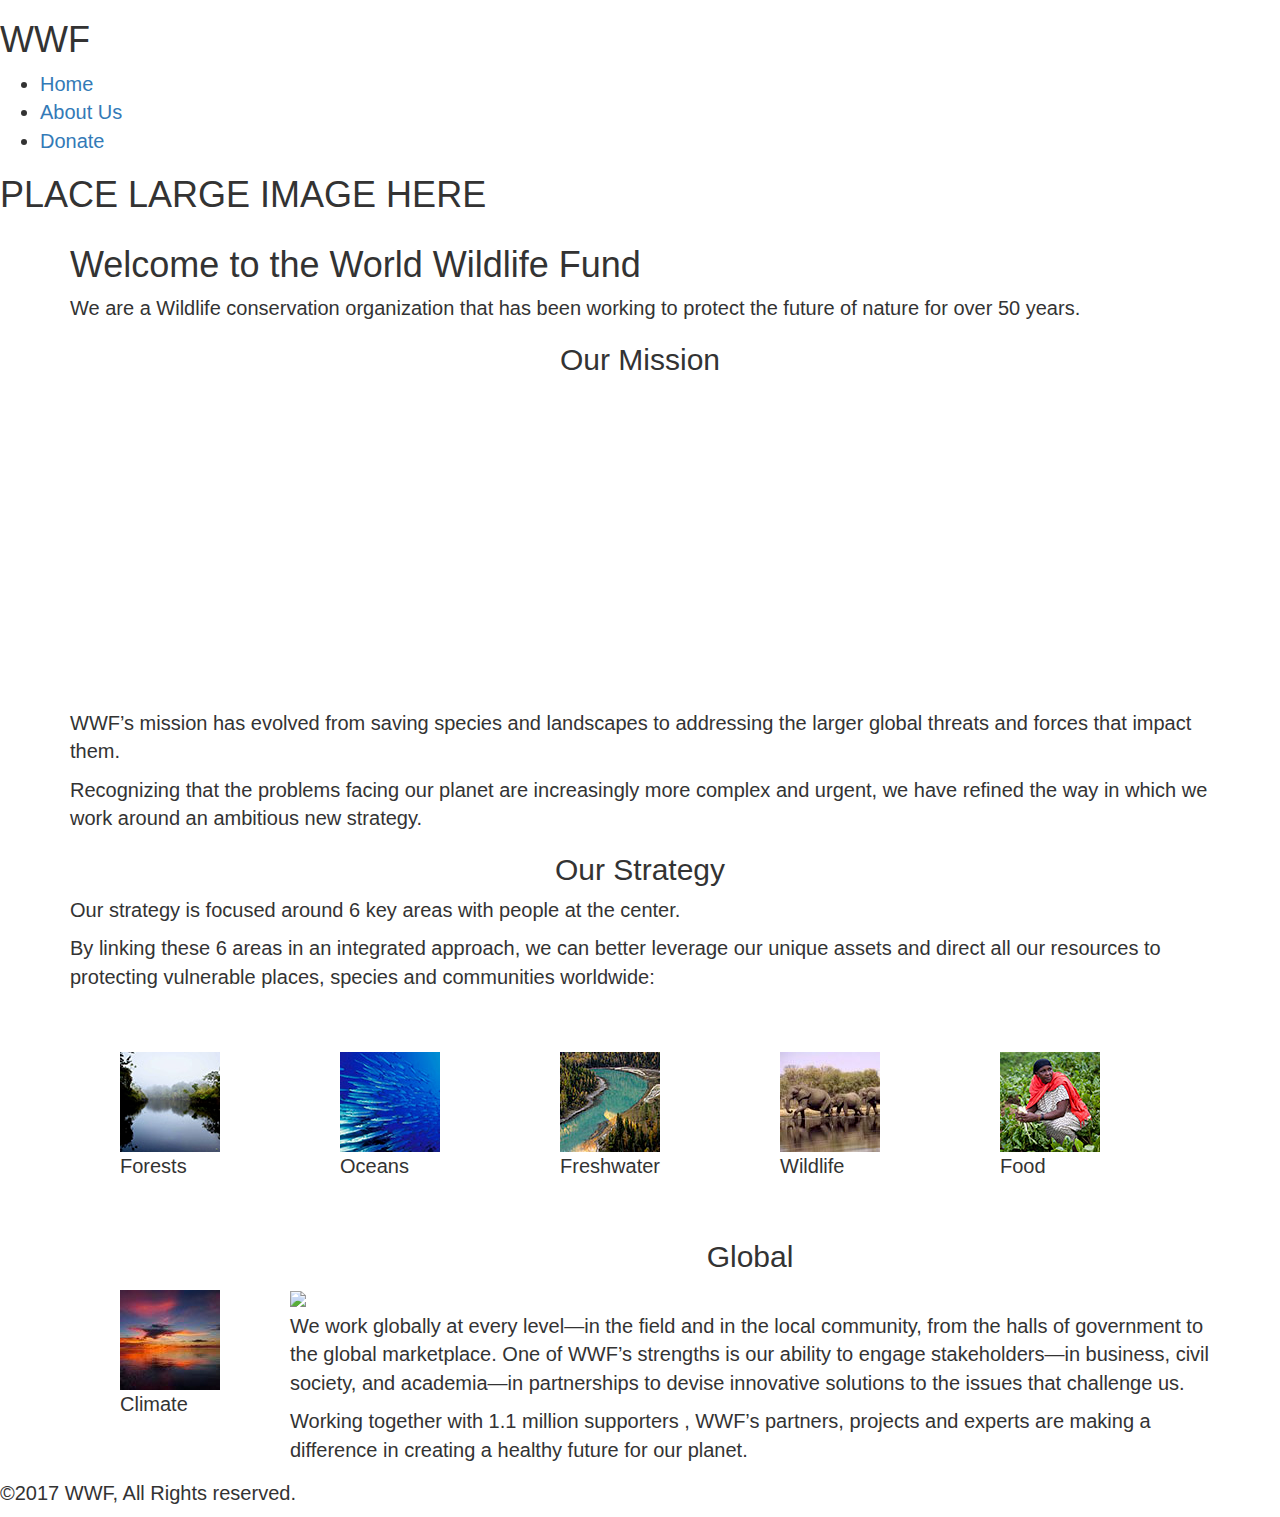
==== index.html @ ac3390df "2nd commit" ====
<!DOCTYPE html>
<html>
<head>
	<title>WWF - Endangered Species Conservation | World Wildlife Fund</title>
	<meta name="viewport" content="width=device-width, initial-scale=1, maximum-scale=1, user-scalable=no">
    <meta charset="utf-8">
    <link rel="stylesheet" type="text/css"  href="css/wwfstyle.css">
	<link rel="stylesheet" href="css/bootstrap.min.css">
</head>
<body>
    <header>
        <div class="logo">
            <h1>WWF</h1>
        </div>
        <nav class="mainMenu">
            <ul>
                <li><a href="index.html">Home</a></li>
                <li><a href="about.html">About Us</a></li>
                <li><a href="donate.html">Donate</a></li>
            </ul>
        </nav>
    
    </header>
    <div class="hero">
        <h1> PLACE LARGE IMAGE HERE</h1>
    </div>
    <div class="container">
        <div>
            <h1>Welcome to the World Wildlife Fund</h1>
            <p> We are a Wildlife conservation organization that has been working to protect the future of nature for over 50 years.</p>
        </div>
        
        <div class="mission">
            <h2 class="center">Our Mission</h2>
            <iframe width="560" height="315" src="https://www.youtube.com/embed/jE-1I5o217A" frameborder="0" allowfullscreen></iframe>  
            <p>WWF’s mission has evolved from saving species and landscapes to addressing the larger global threats and forces that impact them. </p>
            <p>Recognizing that the problems facing our planet are increasingly more complex and urgent, we have refined the way in which we work around an ambitious new strategy.</p> 
        </div>
        <div class="strategy">
            <h2 class="center">Our Strategy</h2>
    
            <p> Our strategy is focused around 6 key areas with people at the center.</p> 
            <p>By linking these 6 areas in an integrated approach, we can better leverage our unique assets and direct all our resources to protecting vulnerable places, species and communities worldwide:</p>
            
            <div class="maingrp">
                <div class="group"><img src="img/forest_icon.png"><p>Forests</p></div>
                <div class="group"><img src="img/oceans_icon.png"><p>Oceans</p></div>
                <div class="group"><img src="img/freshwater_icon.png"><p>Freshwater</p></div>
                <div class="group"><img src="img/wildlife_icon.png"><p>Wildlife</p></div>
                <div class="group"><img src="img/food_icon.png"><p>Food</p></div>
                <div class="group"><img src="img/climate_icon.png"><p>Climate</p></div>
            </div>
        </div>
        <div>
            <h2 class="center">Global</h2>
            <div>
                <img src="#">
                <p>We work globally at every level—in the field and in the local community, from the halls of government to the global marketplace. One of WWF’s strengths is our ability to engage stakeholders—in business, civil society, and academia—in partnerships to devise innovative solutions to the issues that challenge us.</p> 

                <p>Working together with 1.1 million supporters , WWF’s partners, projects and experts are making a difference in creating a healthy future for our planet.</p>
            </div>
        
        </div>
    
    </div>

    <footer>
        <div>
            <p> &copy;2017 WWF, All Rights reserved.</p>
        </div>
    </footer>
    <script src="js/jquery.min.js"></script>
	<script src="js/bootstrap.min.js"></script>
</body>
---- css/wwfstyle.css ----
* {
    box-sizing: border-box;
    margin: 0px;
    font-size: 20px;
}

h1 {
	font-size: 48px;
}

h2 {
	font-size: 42px;
}

h3 {
	font-size: 36px;
}

h4 {
	font-size: 32px;
}

h5 {
	font-size: 28px;
}

h6 {
	font-size: 24px;
}

/*Center Text*/
.center {
    text-align: center;
}

.maingrp {
    width: 100%;
    height: auto;
}
.group {
    float: left;
    width: 200px;
    margin: 10px;
    padding: 40px;
}

/*
.maingrp::after {
    content: " ";
    clear: both;
}*/
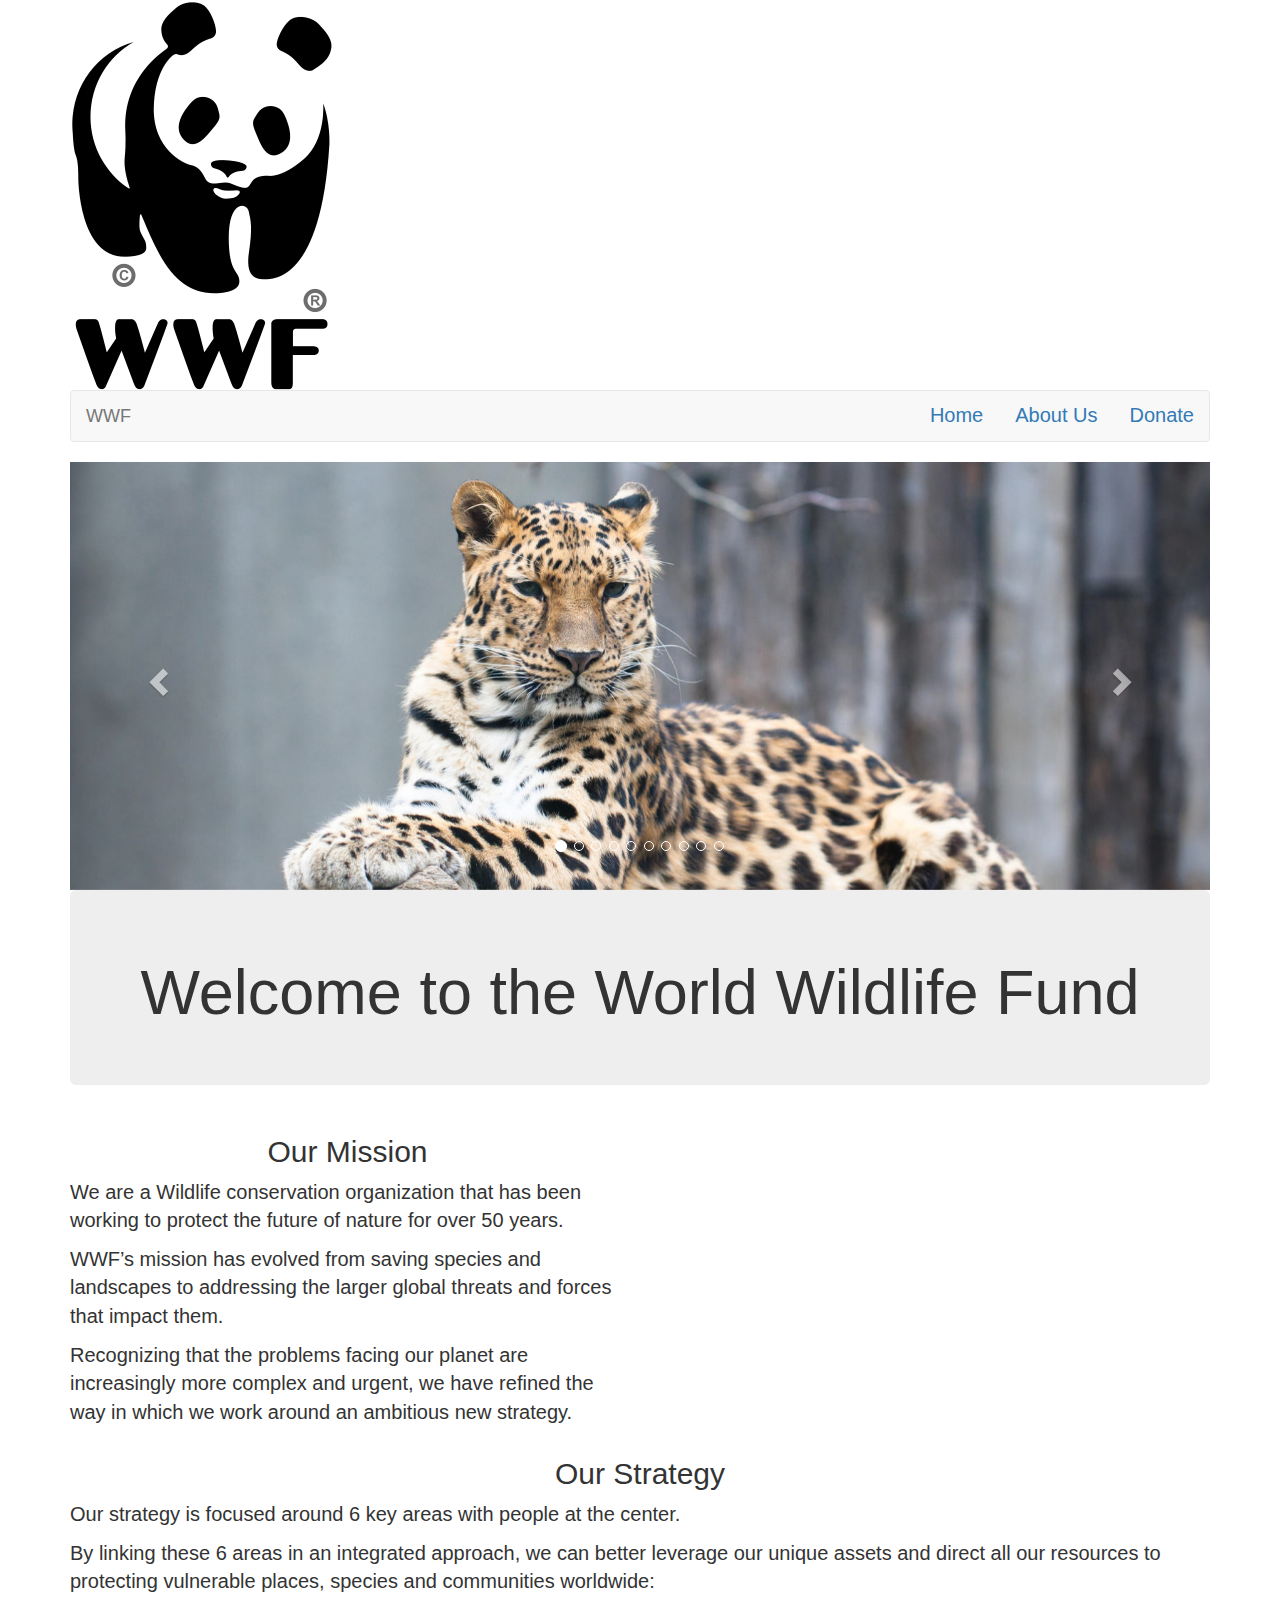
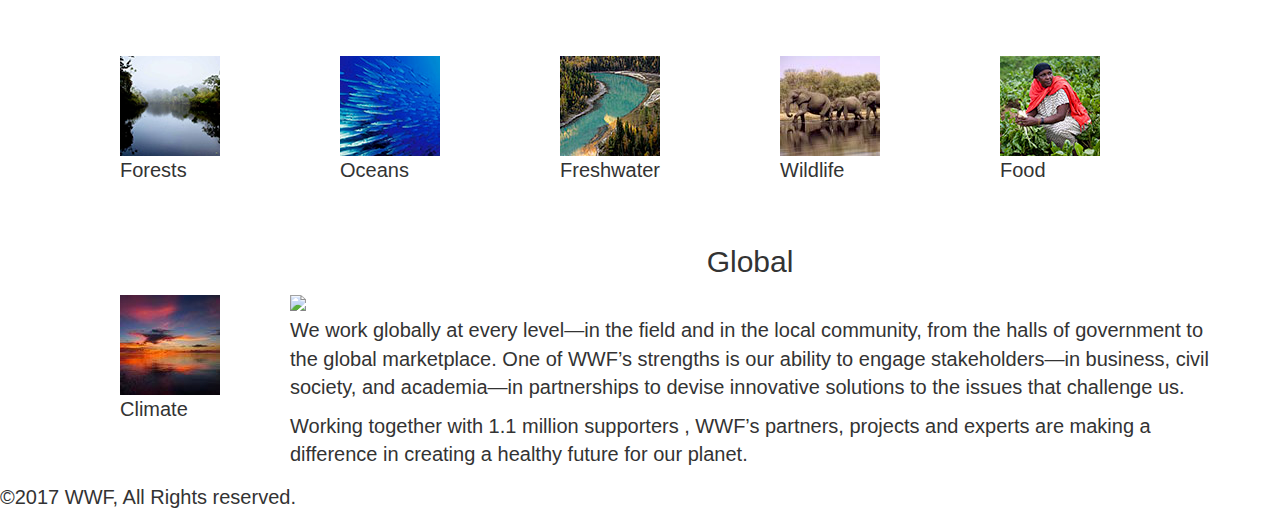
==== commit d05a6efd: "3rd commit" ====
--- a/index.html
+++ b/index.html
@@ -5,37 +5,140 @@
 	<meta name="viewport" content="width=device-width, initial-scale=1, maximum-scale=1, user-scalable=no">
     <meta charset="utf-8">
     <link rel="stylesheet" type="text/css"  href="css/wwfstyle.css">
+    <link rel="stylesheet" type="text/css"  href="css/normalize.css">
 	<link rel="stylesheet" href="css/bootstrap.min.css">
 </head>
 <body>
-    <header>
+    <div class="container">
         <div class="logo">
-            <h1>WWF</h1>
+            <img src="img/WWF_logo.svg.png">
         </div>
-        <nav class="mainMenu">
-            <ul>
-                <li><a href="index.html">Home</a></li>
-                <li><a href="about.html">About Us</a></li>
-                <li><a href="donate.html">Donate</a></li>
-            </ul>
+        <nav class="navbar navbar-default">
+            <div class="navbar-header">
+                <button type="button" class="navbar-toggle collapsed" data-toggle="collapse" data-target="#bs-example-navbar-collapse-1" aria-expanded="false">
+                    <span class="glyphicon glyphicon-menu-hamburger"></span>
+                </button>
+                <a class="navbar-brand" href="index.html">WWF</a>
+            </div>
+            <div class="collapse navbar-collapse" id="bs-example-navbar-collapse-1">
+                <ul class="nav nav-pills navbar-right">
+                    <li role="presentation"><a href="index.html">Home</a></li>
+                    <li role="presentation"><a href="about.html">About Us</a></li>
+                    <li role="presentation"><a href="donate.html">Donate</a></li>
+                </ul>
+            </div>
         </nav>
     
-    </header>
-    <div class="hero">
-        <h1> PLACE LARGE IMAGE HERE</h1>
     </div>
     <div class="container">
-        <div>
-            <h1>Welcome to the World Wildlife Fund</h1>
-            <p> We are a Wildlife conservation organization that has been working to protect the future of nature for over 50 years.</p>
+        
+        <div id="carousel-example-generic" class="carousel slide" data-ride="carousel">
+            <!-- Indicators -->
+            <ol class="carousel-indicators">
+                <li data-target="#carousel-example-generic" data-slide-to="0" class="active"></li>
+                <li data-target="#carousel-example-generic" data-slide-to="1"></li>
+                <li data-target="#carousel-example-generic" data-slide-to="2"></li>
+                <li data-target="#carousel-example-generic" data-slide-to="3"></li>
+                <li data-target="#carousel-example-generic" data-slide-to="4"></li>
+                <li data-target="#carousel-example-generic" data-slide-to="5"></li>
+                <li data-target="#carousel-example-generic" data-slide-to="6"></li>
+                <li data-target="#carousel-example-generic" data-slide-to="7"></li>
+                <li data-target="#carousel-example-generic" data-slide-to="8"></li>
+                <li data-target="#carousel-example-generic" data-slide-to="9"></li>
+            </ol>
+            <!-- Wrapper for slides -->
+            <div class="carousel-inner" role="listbox">
+                <div class="item active">
+                    <img src="img/amur-leopard.jpg">
+                    <div class="carousel-caption">
+<!--                        <p>Amur Leopard</p>-->
+                    </div>
+                </div>
+                <div class="item">
+                  <img src="img/elephants.jpg">
+                  <div class="carousel-caption">
+<!--                    <p>Elephants</p>-->
+                  </div>
+                </div>
+                <div class="item">
+                  <img src="img/gorillas.jpg">
+                  <div class="carousel-caption">
+<!--                    <p>Gorillas</p>-->
+                  </div>
+                </div>
+                <div class="item">
+                  <img src="img/Orangutans_Hero_image.jpg">
+                  <div class="carousel-caption">
+<!--                    <p>Orangutans</p>-->
+                  </div>
+                </div>
+                <div class="item">
+                  <img src="img/panda.jpg">
+                  <div class="carousel-caption">
+<!--                    <p>Pandas</p>-->
+                  </div>
+                </div>
+                <div class="item">
+                  <img src="img/polar-bear-hero.jpg">
+                  <div class="carousel-caption">
+<!--                    <p>Polar Bear</p>-->
+                  </div>
+                </div>
+                <div class="item">
+                  <img src="img/rhinos.jpg">
+                  <div class="carousel-caption">
+<!--                    <p>Gorillas</p>-->
+                  </div>
+                </div>
+                <div class="item">
+                  <img src="img/seaturtle_spring2017.jpg">
+                  <div class="carousel-caption">
+<!--                    <p>Seaturtle</p>-->
+                  </div>
+                </div>
+                <div class="item">
+                  <img src="img/sumatran-tiger-hero.jpg">
+                  <div class="carousel-caption">
+<!--                    <p>Tiger</p>-->
+                  </div>
+                </div>
+                <div class="item">
+                  <img src="img/whales.jpg">
+                  <div class="carousel-caption">
+<!--                    <p>Whales</p>-->
+                  </div>
+                </div>
+            </div>
+            <!-- Controls -->
+            <a class="left carousel-control" href="#carousel-example-generic" role="button" data-slide="prev">
+                <span class="glyphicon glyphicon-chevron-left" aria-hidden="true"></span>
+                <span class="sr-only">Previous</span>
+            </a>
+            <a class="right carousel-control" href="#carousel-example-generic" role="button" data-slide="next">
+                <span class="glyphicon glyphicon-chevron-right" aria-hidden="true"></span>
+                <span class="sr-only">Next</span>
+            </a>
+        </div>
+    
+        <div class="jumbotron">
+            <h1 class="center">Welcome to the World Wildlife Fund</h1>
+        </div>
+        <div class="row">
+            <div class="col-lg-6">
+                <h2 class="center">Our Mission</h2>
+                <p> We are a Wildlife conservation organization that has been working to protect the future of nature for over 50 years.</p>
+
+                <p>WWF’s mission has evolved from saving species and landscapes to addressing the larger global threats and forces that impact them. </p>
+                <p>Recognizing that the problems facing our planet are increasingly more complex and urgent, we have refined the way in which we work around an ambitious new strategy.</p>
+            </div>
+            <div class="manifesto col-lg-6">
+            
+            <iframe width="560" height="315" src="https://www.youtube.com/embed/jE-1I5o217A" frameborder="0" allowfullscreen></iframe>  
+             
+            </div>
         </div>
         
-        <div class="mission">
-            <h2 class="center">Our Mission</h2>
-            <iframe width="560" height="315" src="https://www.youtube.com/embed/jE-1I5o217A" frameborder="0" allowfullscreen></iframe>  
-            <p>WWF’s mission has evolved from saving species and landscapes to addressing the larger global threats and forces that impact them. </p>
-            <p>Recognizing that the problems facing our planet are increasingly more complex and urgent, we have refined the way in which we work around an ambitious new strategy.</p> 
-        </div>
+        
         <div class="strategy">
             <h2 class="center">Our Strategy</h2>
     
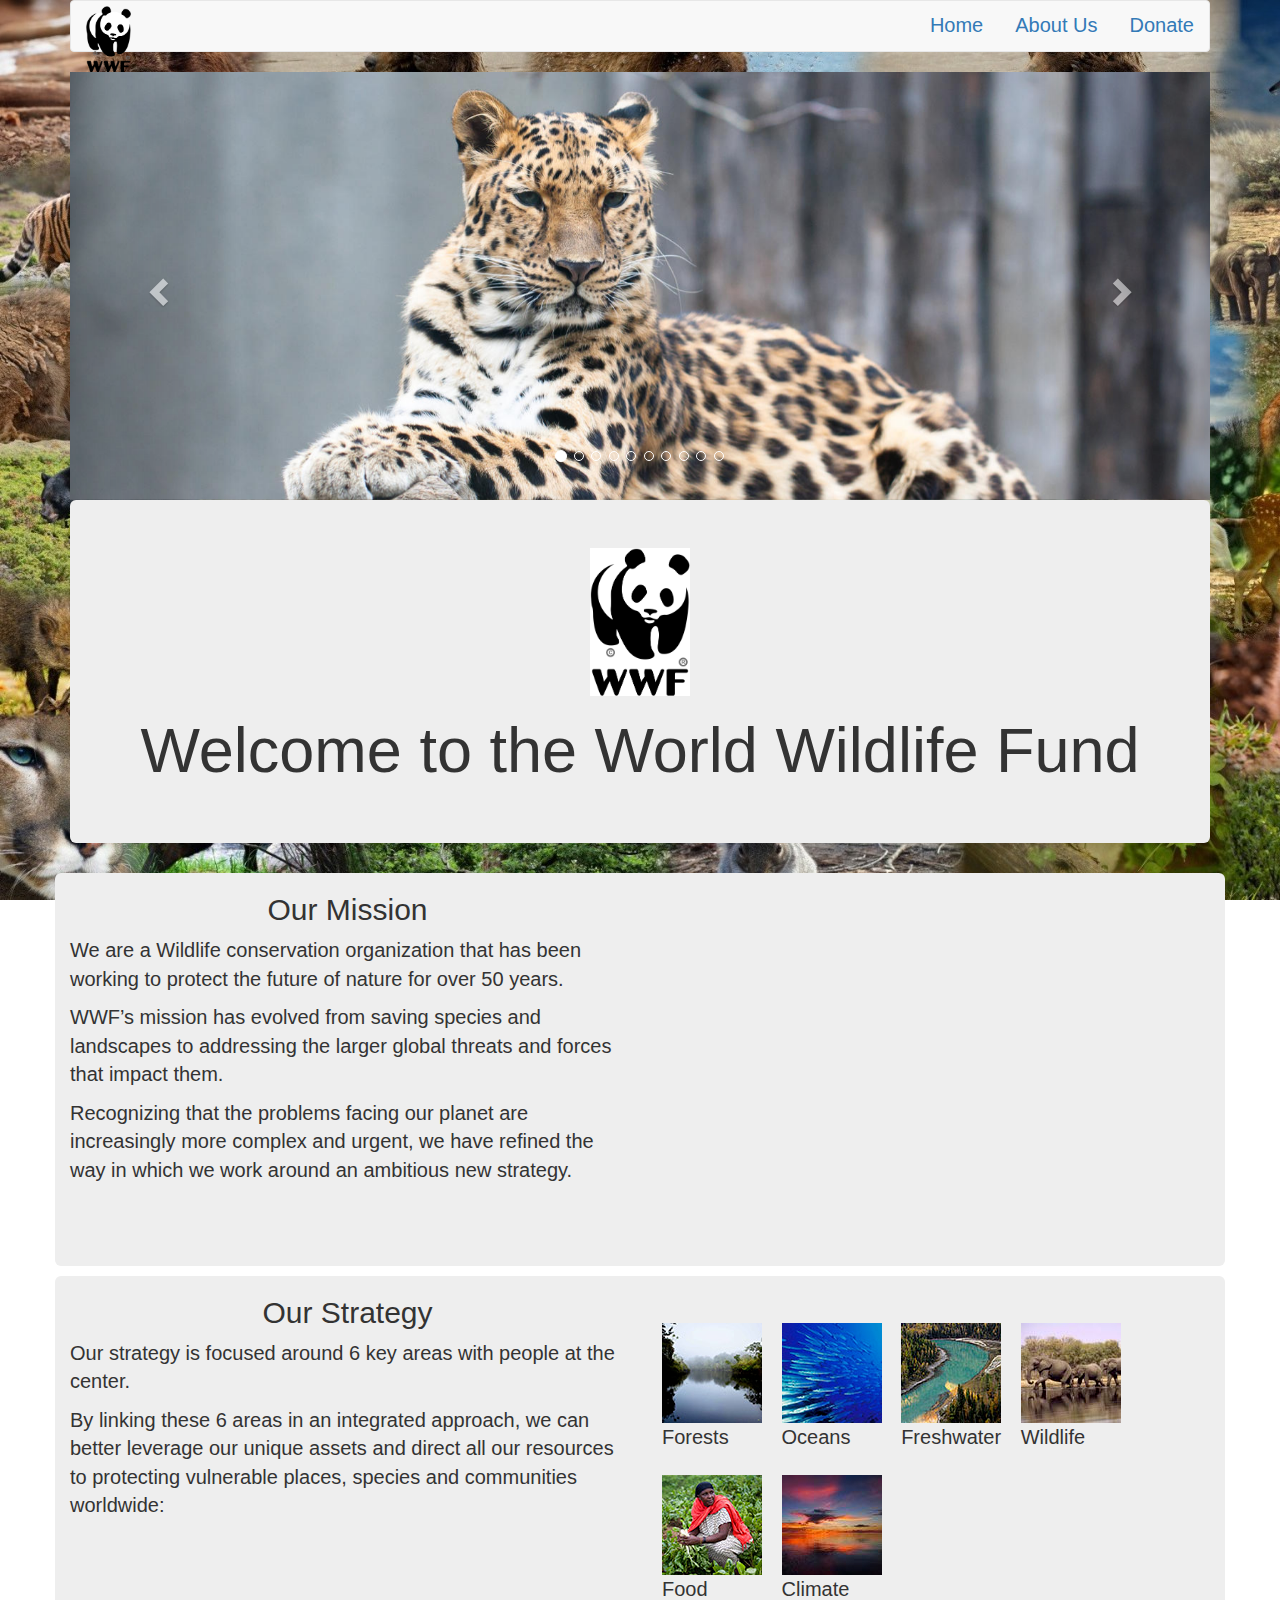
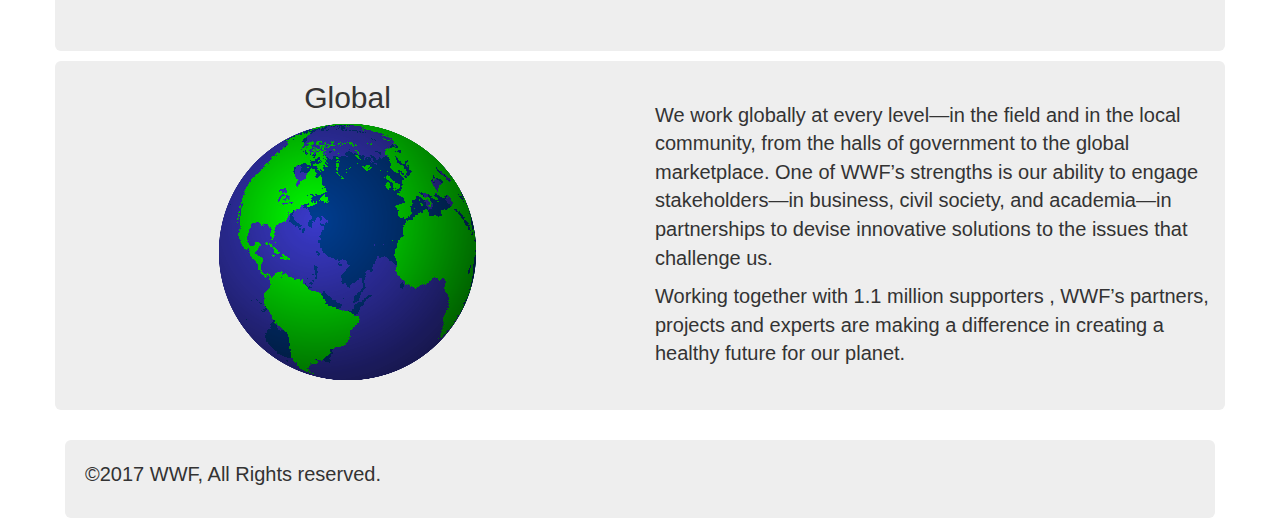
==== commit 4c8988a0: "new commit" ====
--- a/index.html
+++ b/index.html
@@ -9,16 +9,22 @@
 	<link rel="stylesheet" href="css/bootstrap.min.css">
 </head>
 <body>
+    
+    
     <div class="container">
+<!--
         <div class="logo">
             <img src="img/WWF_logo.svg.png">
         </div>
+-->
         <nav class="navbar navbar-default">
             <div class="navbar-header">
                 <button type="button" class="navbar-toggle collapsed" data-toggle="collapse" data-target="#bs-example-navbar-collapse-1" aria-expanded="false">
                     <span class="glyphicon glyphicon-menu-hamburger"></span>
                 </button>
-                <a class="navbar-brand" href="index.html">WWF</a>
+                <a class="navbar-brand" href="index.html">
+                    <img src="img/WWF_logo.svg.png">
+                </a>
             </div>
             <div class="collapse navbar-collapse" id="bs-example-navbar-collapse-1">
                 <ul class="nav nav-pills navbar-right">
@@ -121,46 +127,53 @@
         </div>
     
         <div class="jumbotron">
+            <div class="logo">
+                <img src="img/WWF_logo.svg.png">
+            </div>
             <h1 class="center">Welcome to the World Wildlife Fund</h1>
         </div>
         <div class="row">
-            <div class="col-lg-6">
+            <div class="col-md-6">
                 <h2 class="center">Our Mission</h2>
                 <p> We are a Wildlife conservation organization that has been working to protect the future of nature for over 50 years.</p>
 
                 <p>WWF’s mission has evolved from saving species and landscapes to addressing the larger global threats and forces that impact them. </p>
                 <p>Recognizing that the problems facing our planet are increasingly more complex and urgent, we have refined the way in which we work around an ambitious new strategy.</p>
             </div>
-            <div class="manifesto col-lg-6">
-            
-            <iframe width="560" height="315" src="https://www.youtube.com/embed/jE-1I5o217A" frameborder="0" allowfullscreen></iframe>  
-             
+            <div class="center sidegrp col-md-6">
+                 <iframe width="560" height="315" src="https://www.youtube.com/embed/jE-1I5o217A" frameborder="0" allowfullscreen></iframe>
             </div>
         </div>
         
-        
-        <div class="strategy">
-            <h2 class="center">Our Strategy</h2>
-    
-            <p> Our strategy is focused around 6 key areas with people at the center.</p> 
-            <p>By linking these 6 areas in an integrated approach, we can better leverage our unique assets and direct all our resources to protecting vulnerable places, species and communities worldwide:</p>
-            
-            <div class="maingrp">
-                <div class="group"><img src="img/forest_icon.png"><p>Forests</p></div>
-                <div class="group"><img src="img/oceans_icon.png"><p>Oceans</p></div>
-                <div class="group"><img src="img/freshwater_icon.png"><p>Freshwater</p></div>
-                <div class="group"><img src="img/wildlife_icon.png"><p>Wildlife</p></div>
-                <div class="group"><img src="img/food_icon.png"><p>Food</p></div>
-                <div class="group"><img src="img/climate_icon.png"><p>Climate</p></div>
+        <div class = "row">
+            <div class="strategy col-md-6">
+                <h2 class="center">Our Strategy</h2>
+
+                <p> Our strategy is focused around 6 key areas with people at the center.</p> 
+                <p>By linking these 6 areas in an integrated approach, we can better leverage our unique assets and direct all our resources to protecting vulnerable places, species and communities worldwide:</p>
+            </div> 
+            <div class="maingrp col-md-6">
+                <div class="sidegrp">
+                    <div class="imggroup"><img src="img/forest_icon.png"><p>Forests</p></div>
+                    <div class="imggroup"><img src="img/oceans_icon.png"><p>Oceans</p></div>
+                    <div class="imggroup"><img src="img/freshwater_icon.png"><p>Freshwater</p></div>
+                    <div class="imggroup"><img src="img/wildlife_icon.png"><p>Wildlife</p></div>
+                    <div class="imggroup"><img src="img/food_icon.png"><p>Food</p></div>
+                    <div class="imggroup"><img src="img/climate_icon.png"><p>Climate</p></div>
+                </div>
             </div>
         </div>
-        <div>
-            <h2 class="center">Global</h2>
-            <div>
-                <img src="#">
-                <p>We work globally at every level—in the field and in the local community, from the halls of government to the global marketplace. One of WWF’s strengths is our ability to engage stakeholders—in business, civil society, and academia—in partnerships to devise innovative solutions to the issues that challenge us.</p> 
+        <div class="row">
+            <div class="col-md-6">
+                <h2 class="center">Global</h2>
+                <img  class="globe" src="img/Globe_icon.png">
+            </div>
+            <div class="col-md-6">
+                <div class="sidegrp">
+                    <p>We work globally at every level—in the field and in the local community, from the halls of government to the global marketplace. One of WWF’s strengths is our ability to engage stakeholders—in business, civil society, and academia—in partnerships to devise innovative solutions to the issues that challenge us.</p> 
 
-                <p>Working together with 1.1 million supporters , WWF’s partners, projects and experts are making a difference in creating a healthy future for our planet.</p>
+                    <p>Working together with 1.1 million supporters , WWF’s partners, projects and experts are making a difference in creating a healthy future for our planet.</p>
+                </div>
             </div>
         
         </div>
@@ -174,4 +187,5 @@
     </footer>
     <script src="js/jquery.min.js"></script>
 	<script src="js/bootstrap.min.js"></script>
+    <script src="js/wwf.js"></script>
 </body>--- a/css/wwfstyle.css
+++ b/css/wwfstyle.css
@@ -28,24 +28,141 @@
 	font-size: 24px;
 }
 
+
+
+/*header {
+    width: 100%;
+    background-color: #333;
+    padding-bottom: 10px;
+}
+
+header img {
+    background-color: #fff;
+    display: block;
+    margin: 0 auto;
+    
+        
+} */
+
+body {
+    background-image: url("../img/animal_kingdom.jpg");
+    background-attachment: fixed;
+}
+/* Nav logo*/
+.navbar-brand img {
+    max-width: 45px; 
+    margin-top: -10px;
+}
+
 /*Center Text*/
 .center {
     text-align: center;
+}
+
+.logo img {
+    background-color: #fff;
+    display: block;
+    margin: 0 auto;
+    width: 100px;
+    height: auto;
+/*    border-radius: 40%;*/
+}
+
+.jumbotron {
+   background-color: #0E79B2;
 }
 
 .maingrp {
     width: 100%;
     height: auto;
 }
-.group {
-    float: left;
-    width: 200px;
-    margin: 10px;
-    padding: 40px;
+
+.sidegrp  {
+    padding-top: 40px;
+}
+.thumbnail {
+    margin-top: 20px;
+    border-radius: 20px !important;
 }
 
-/*
-.maingrp::after {
-    content: " ";
-    clear: both;
-}*/
+.imggroup {
+/*    float: left;*/
+    display: inline-block;
+    width: auto;
+    margin: 5px;
+    padding: 2px;
+}
+
+.row {
+    background-color: #eee;
+    margin-bottom: 10px;
+    border-radius: 6px;
+    height: auto;
+    padding-bottom: 30px;
+}
+
+/*Payment Infomtion section in Donate Page*/
+.ccinfo, .donateamt {
+    background-color: #fff;
+}
+
+
+/* Globe Image */
+img.globe {
+    display: block;
+    margin-left: auto;
+    margin-right: auto;
+}
+
+footer {
+    margin-top: 20px;
+    background-color: #eee;
+    width: 1150px;
+    height: auto;
+    margin-left: auto;
+    margin-right: auto;
+    border-radius: 6px;
+    padding: 20px;
+}
+
+/* CSS for Credit Card Payment form */
+.credit-card-box .panel-title {
+    display: inline;
+    font-weight: bold;
+}
+.credit-card-box .form-control.error {
+    border-color: red;
+    outline: 0;
+    box-shadow: inset 0 1px 1px rgba(0,0,0,0.075),0 0 8px rgba(255,0,0,0.6);
+}
+.credit-card-box label.error {
+  font-weight: bold;
+  color: red;
+  padding: 2px 8px;
+  margin-top: 2px;
+}
+.credit-card-box .payment-errors {
+  font-weight: bold;
+  color: red;
+  padding: 2px 8px;
+  margin-top: 2px;
+}
+.credit-card-box label {
+    display: block;
+}
+/* The old "center div vertically" hack */
+.credit-card-box .display-table {
+    display: table;
+}
+.credit-card-box .display-tr {
+    display: table-row;
+}
+.credit-card-box .display-td {
+    display: table-cell;
+    vertical-align: middle;
+    width: 50%;
+}
+/* Just looks nicer */
+.credit-card-box .panel-heading img {
+    min-width: 180px;
+}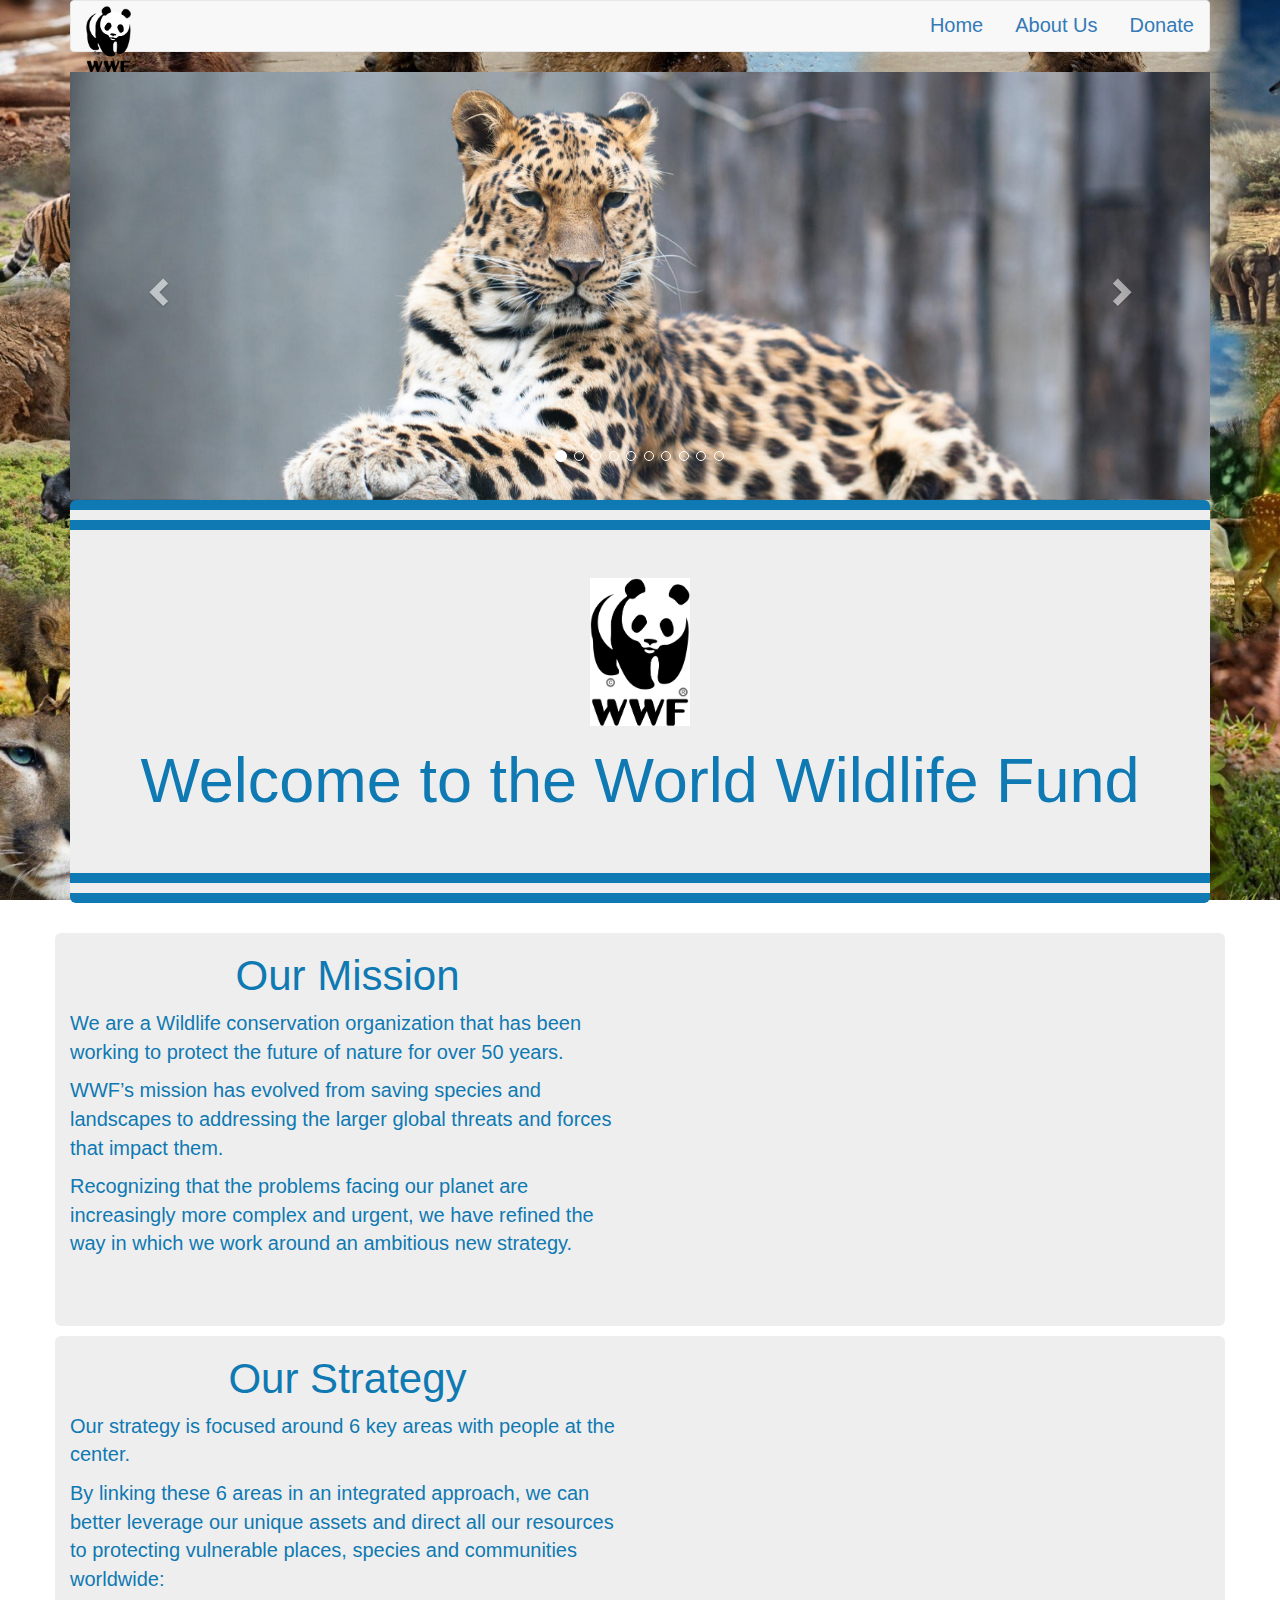
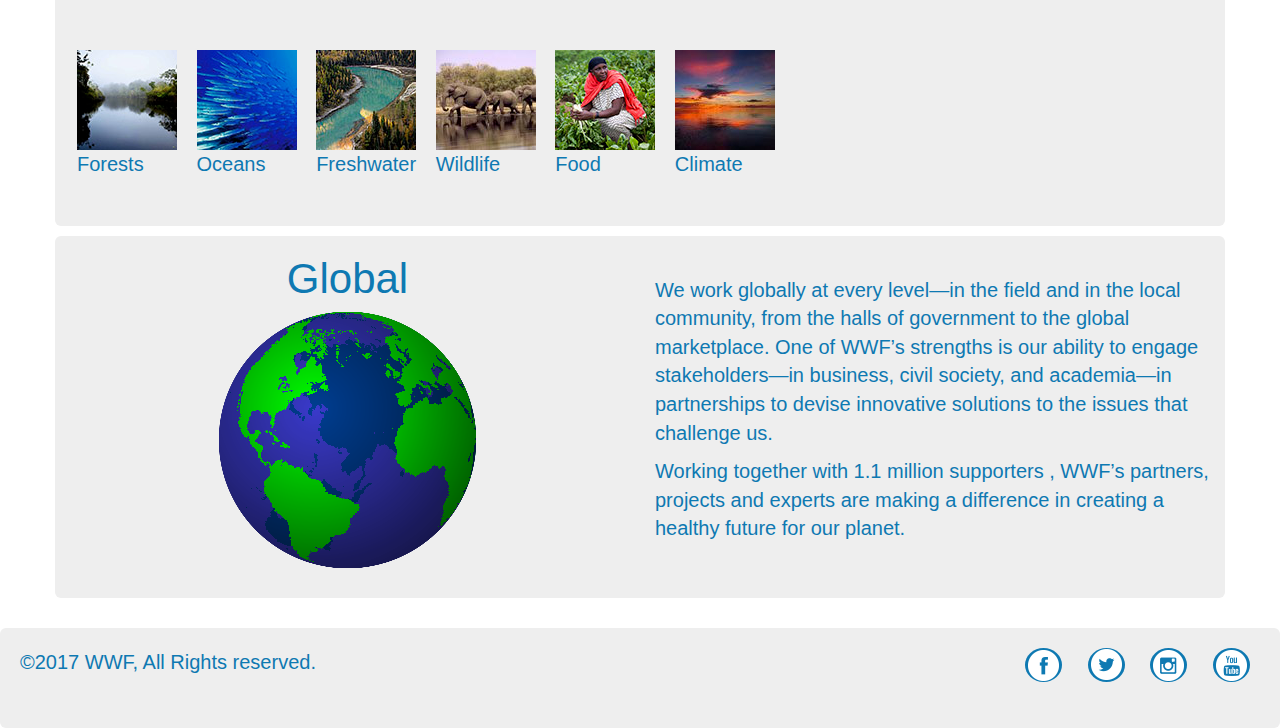
==== commit 7bc01801: "new updates to css April 10th" ====
--- a/index.html
+++ b/index.html
@@ -4,9 +4,9 @@
 	<title>WWF - Endangered Species Conservation | World Wildlife Fund</title>
 	<meta name="viewport" content="width=device-width, initial-scale=1, maximum-scale=1, user-scalable=no">
     <meta charset="utf-8">
-    <link rel="stylesheet" type="text/css"  href="css/wwfstyle.css">
     <link rel="stylesheet" type="text/css"  href="css/normalize.css">
 	<link rel="stylesheet" href="css/bootstrap.min.css">
+    <link rel="stylesheet" type="text/css"  href="css/wwfstyle.css">
 </head>
 <body>
     
@@ -181,8 +181,25 @@
     </div>
 
     <footer>
+        <div class="floatleft">
+            <p> &copy;2017 WWF, All Rights reserved.</p>
+        </div>
         <div>
-            <p> &copy;2017 WWF, All Rights reserved.</p>
+            <nav class=" floatright footer-nav">
+                <ul>
+
+                    <li><a href="https://www.facebook.com/wwf/" title="facebook" target="_blank"><img src="img/footer-fb.png" alt="facebook"></a></li>
+
+
+                    <li><a href="https://twitter.com/wwf" title="Twitter" target="_blank"><img src="img/footer-twitter.png" alt="Twitter"></a></li>
+
+
+                    <li><a href="http://instagram.com/wwf/" title="Instagram" target="_blank"><img src="img/footer-insta.png" alt="Instagram"></a></li>
+
+                    <li><a href="https://www.youtube.com/user/wwf" title="YouTube" target="_blank"><img src="img/footer-yt.png" alt="YouTube"></a></li>
+
+                </ul>
+            </nav>
         </div>
     </footer>
     <script src="js/jquery.min.js"></script>
--- a/css/wwfstyle.css
+++ b/css/wwfstyle.css
@@ -29,25 +29,21 @@
 }
 
 
-
-/*header {
-    width: 100%;
-    background-color: #333;
-    padding-bottom: 10px;
-}
-
-header img {
-    background-color: #fff;
-    display: block;
-    margin: 0 auto;
-    
-        
-} */
-
 body {
     background-image: url("../img/animal_kingdom.jpg");
     background-attachment: fixed;
-}
+    color: #0E79B2;
+}
+
+/*General Floats*/
+.floatleft {
+    float: left;
+}
+
+.floatright {
+    float: right;
+}
+
 /* Nav logo*/
 .navbar-brand img {
     max-width: 45px; 
@@ -59,6 +55,24 @@
     text-align: center;
 }
 
+/* Main Text Areas*/
+.main {
+    background-color: #eee;
+    margin-bottom: 0px;
+    border-radius: 6px 6px 0 0;
+    padding: 5px;
+/*
+    margin-right: -15px;
+    margin-left: -15px;
+*/
+}
+
+/*Main Text P element*/
+.main p:last-child {
+    margin-bottom: 0px;
+}
+
+/*Logo*/
 .logo img {
     background-color: #fff;
     display: block;
@@ -69,7 +83,10 @@
 }
 
 .jumbotron {
-   background-color: #0E79B2;
+    background-color: #eee;
+    border-top: 30px double #0E79B2;
+    border-bottom: 30px double #0E79B2;
+    
 }
 
 .maingrp {
@@ -77,9 +94,13 @@
     height: auto;
 }
 
+/*Items that will appear side to side each other*/
 .sidegrp  {
     padding-top: 40px;
 }
+
+
+
 .thumbnail {
     margin-top: 20px;
     border-radius: 20px !important;
@@ -103,7 +124,7 @@
 
 /*Payment Infomtion section in Donate Page*/
 .ccinfo, .donateamt {
-    background-color: #fff;
+    background-color: #eee;
 }
 
 
@@ -117,13 +138,38 @@
 footer {
     margin-top: 20px;
     background-color: #eee;
-    width: 1150px;
-    height: auto;
+    width: 100%;
+    height: 100px;
     margin-left: auto;
     margin-right: auto;
     border-radius: 6px;
     padding: 20px;
 }
+
+
+/*Footer Nav*/
+.footer-nav ul {
+    list-style: none;
+/*
+    float: right;
+    text-align: center;
+*/
+}
+
+.footer-nav ul li {
+    display: inline-block;
+}
+
+.footer-nav ul li a {
+    margin: 0 10px;
+}
+
+.footer-nav img {
+    background-color: #0E79B2;
+    border-radius: 50%;
+}
+
+/* End of Footer Nav*/
 
 /* CSS for Credit Card Payment form */
 .credit-card-box .panel-title {
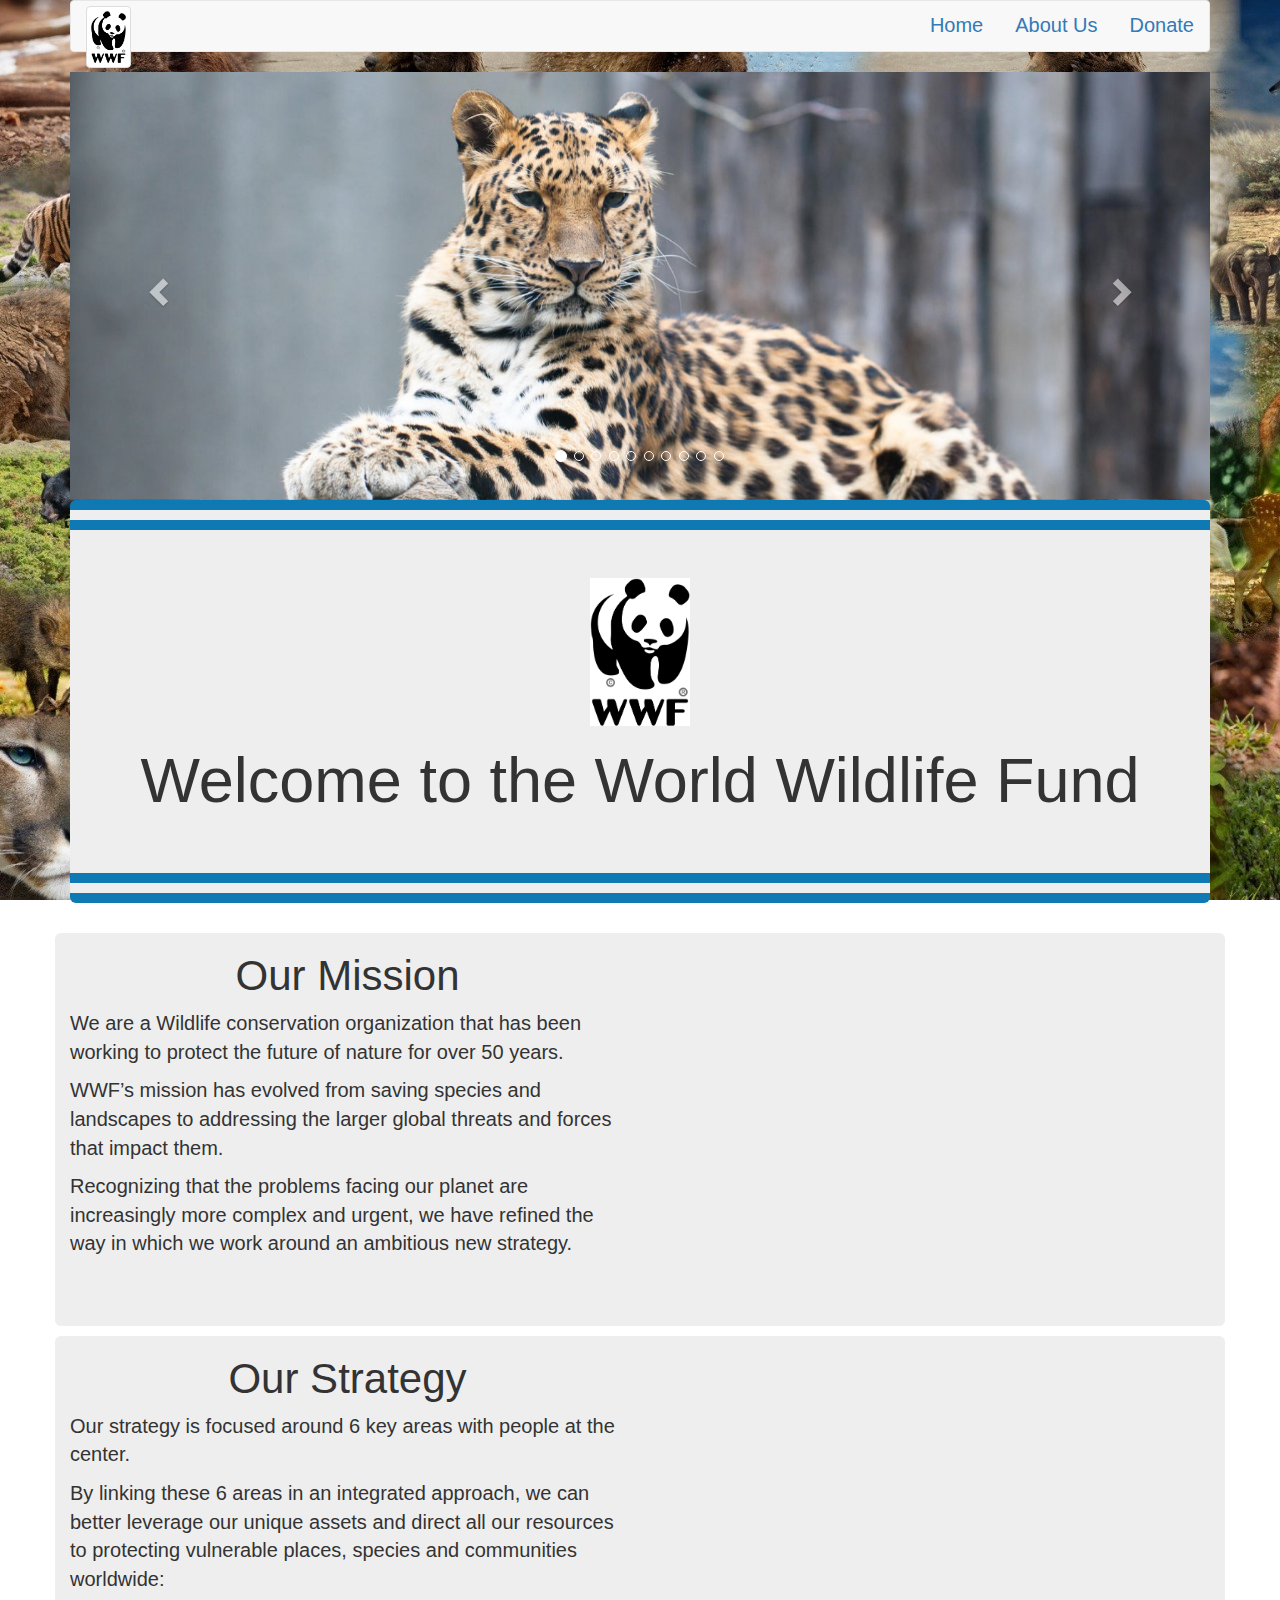
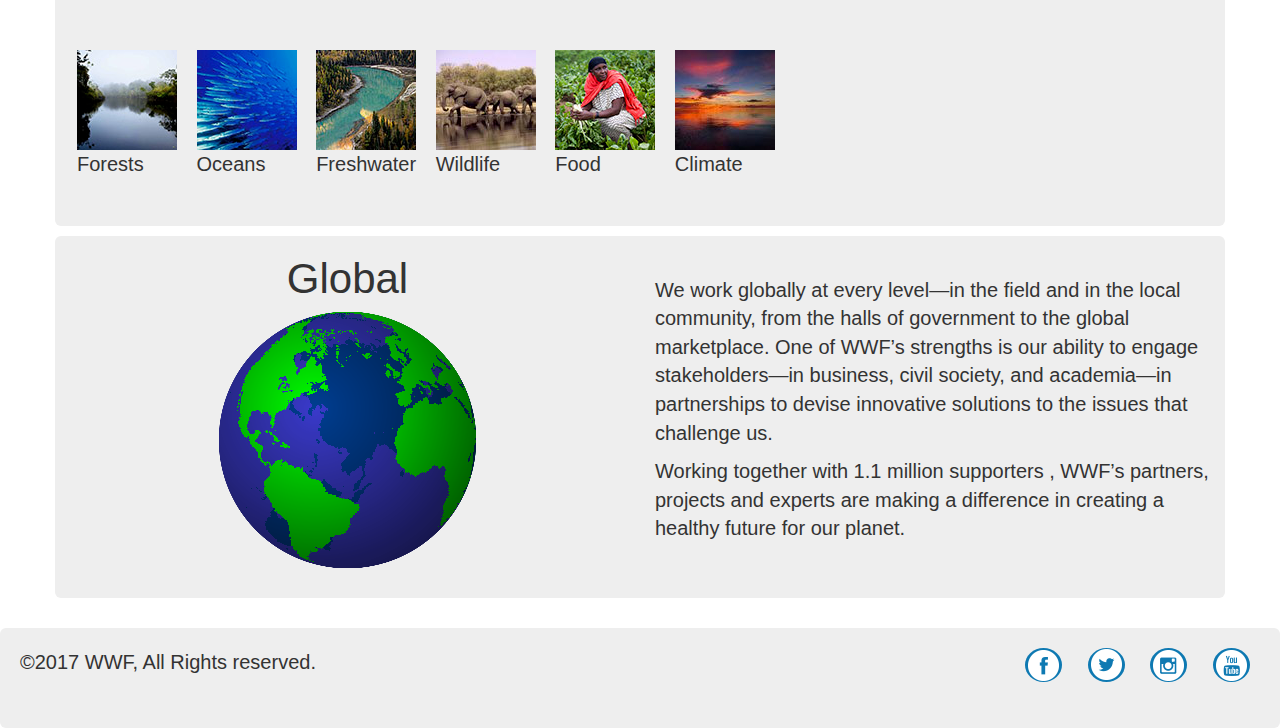
==== commit 10e468d3: "new updates to css April 24th" ====
--- a/index.html
+++ b/index.html
@@ -23,7 +23,7 @@
                     <span class="glyphicon glyphicon-menu-hamburger"></span>
                 </button>
                 <a class="navbar-brand" href="index.html">
-                    <img src="img/WWF_logo.svg.png">
+                    <img  class="img-thumbnail" src="img/WWF_logo.svg.png">
                 </a>
             </div>
             <div class="collapse navbar-collapse" id="bs-example-navbar-collapse-1">
--- a/css/wwfstyle.css
+++ b/css/wwfstyle.css
@@ -32,7 +32,7 @@
 body {
     background-image: url("../img/animal_kingdom.jpg");
     background-attachment: fixed;
-    color: #0E79B2;
+/*    color: #0E79B2;*/
 }
 
 /*General Floats*/
@@ -211,4 +211,15 @@
 /* Just looks nicer */
 .credit-card-box .panel-heading img {
     min-width: 180px;
+}
+
+/*Donate Button*/
+.dnt-btn-div {
+    padding-top: 2%;
+    
+}
+/*Thank you Message*/
+.thankyou {
+    padding: 2%;
+    display:none;
 }